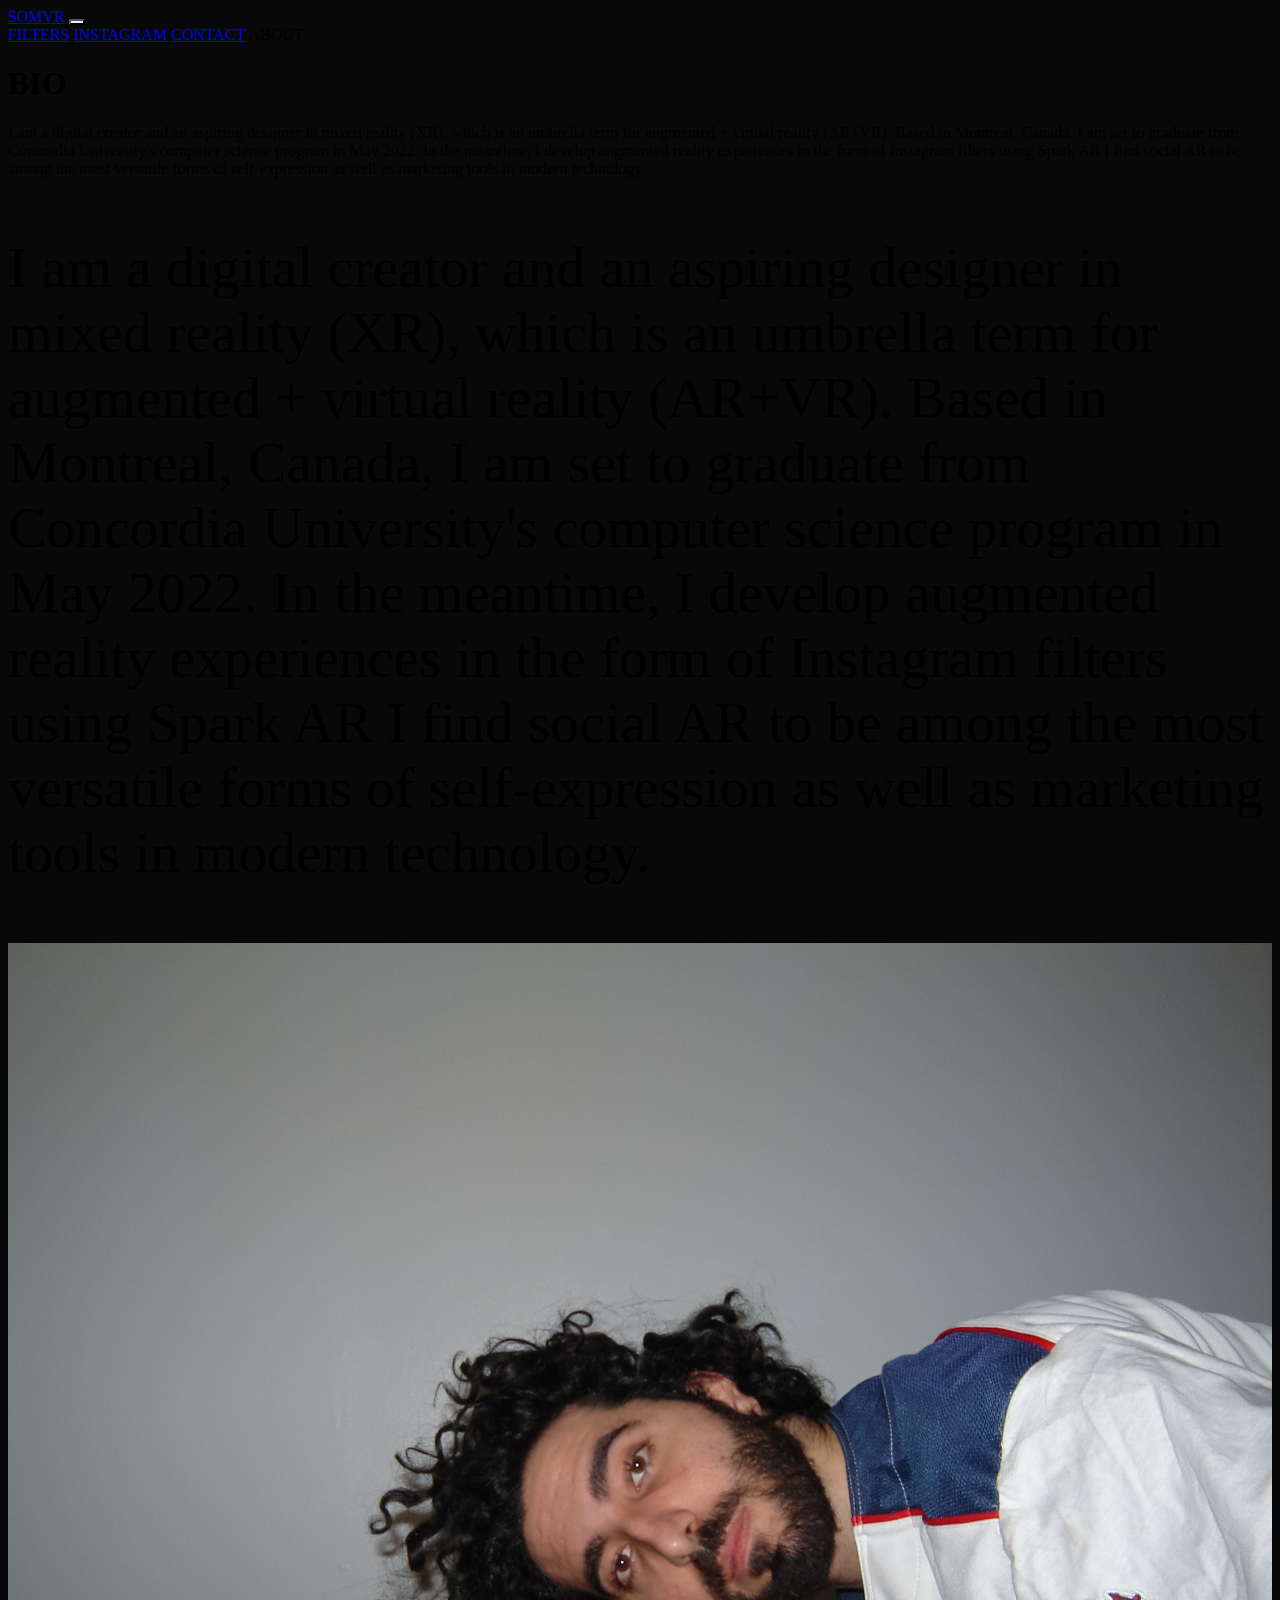
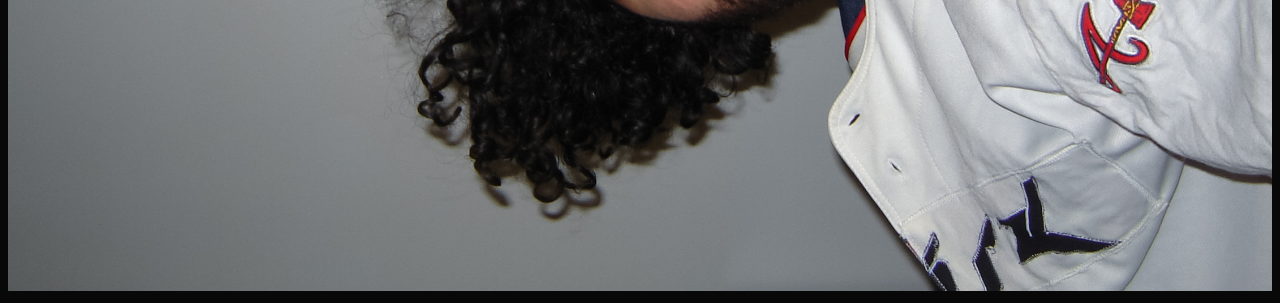
==== about.html @ fc6069d1 "Initial commit" ====
<!doctype html>
<html lang="en">
  <head>
    <!-- Required meta tags -->
    <meta charset="utf-8">
    <meta name="viewport" content="width=device-width, initial-scale=1">
   

    <!-- Bootstrap CSS -->
    <link href="https://cdn.jsdelivr.net/npm/bootstrap@5.1.3/dist/css/bootstrap.min.css" rel="stylesheet" integrity="sha384-1BmE4kWBq78iYhFldvKuhfTAU6auU8tT94WrHftjDbrCEXSU1oBoqyl2QvZ6jIW3" crossorigin="anonymous">
  
    <link rel="stylesheet" href="styles.css">
    <title>Somvr</title>
  </head>
  <body>
    
        <nav class="navbar navbar-expand-lg navbar-dark">
          <div class="container-fluid">
            <a class="navbar-brand" href="/index.html">SOMVR</a>
            <button class="navbar-toggler" type="button" data-bs-toggle="collapse" data-bs-target="#navbarNavAltMarkup" aria-controls="navbarNavAltMarkup" aria-expanded="false" aria-label="Toggle navigation">
              <span class="navbar-toggler-icon"></span>
            </button>
            <div class="collapse navbar-collapse" id="navbarNavAltMarkup">
              <div class="navbar-nav">
                <a class="nav-link active" aria-current="page" href="#">FILTERS</a>
                <a class="nav-link" href="https://www.instagram.com/somvvr/">INSTAGRAM</a>
                <a class="nav-link" href="https://mail.google.com/mail/u/0/?fs=1&tf=cm&source=mailto&to=somxr@outlook.com">CONTACT</a>
                <a class="nav-link">ABOUT</a>
              </div>
            </div>
          </div>
        </nav>

      
      <div class="container">
        <div class="row">
            <div class="col-md-6">
                <div class="row my-5">
                    <h1 class="display-1 text-white">
                      BIO
                    </h1>
                </div>
                <div class="row">
                    <p class="text-white fs-4 d-none d-sm-block fw-light">I am a digital creator and an aspiring designer in mixed reality (XR), which is an umbrella term for augmented + virtual reality (AR+VR). Based in Montreal, Canada, I am set to graduate from Concordia University's computer science program in May 2022. In the meantime, I develop augmented reality experiences in the form of Instagram filters using Spark AR I find social AR to be among the most versatile forms of self-expression as well as marketing tools in modern technology.</p>
                    <p class="text-white d-sm-none fw-light" style="font-size:4.5vw;">
                        I am a digital creator and an aspiring designer in mixed reality (XR), which is an umbrella term for augmented + virtual reality (AR+VR). Based in Montreal, Canada, I am set to graduate from Concordia University's computer science program in May 2022. In the meantime, I develop augmented reality experiences in the form of Instagram filters using Spark AR I find social AR to be among the most versatile forms of self-expression as well as marketing tools in modern technology.
                    </p>
                </div>
            </div>
            <div class="col-md-6 my-5">
                <img src="filters/profile.jpg" alt="" style="width: 100%;">
            </div>
        </div>  
        
          
              
      </div>
    

    

    <!-- Option 1: Bootstrap Bundle with Popper -->
    <script src="https://cdn.jsdelivr.net/npm/bootstrap@5.1.3/dist/js/bootstrap.bundle.min.js" integrity="sha384-ka7Sk0Gln4gmtz2MlQnikT1wXgYsOg+OMhuP+IlRH9sENBO0LRn5q+8nbTov4+1p" crossorigin="anonymous"></script>

    <script src="app.js"></script>
  </body>
</html>
---- styles.css ----
/* [class *= "col"] {
	padding: 1rem;
	background-color: skyblue;
	color: white;
	border: 2px dashed white;
} */

#filter-grid {
	overflow-x: hidden;
}

html {
	overflow-x: hidden;
}

body {
	background-color: rgb(8, 8, 8);
}

nav {
	background-color: rgb(8, 8, 8);
}

video {
	width: 100%;
	/* border-radius: 10px; */
	overflow: hidden;
}

a.btn {
	border-radius: 0px !important;
}

button {
	border-radius: 0px !important;
}

.manneq-video {
	max-width: 350px;
}

.game-vid {
	max-width: 1080px;
}

.nav li button {
	color: aliceblue !important;
}

.nav li button.active {
	color: black !important;
	background-color: white !important;
}

/* .nav-item {
	border-bottom: 3px solid white;
} */

.hvr-fade {
	display: inline-block;
	vertical-align: middle;
	-webkit-transform: perspective(1px) translateZ(0);
	transform: perspective(1px) translateZ(0);
	box-shadow: 0 0 1px rgba(0, 0, 0, 0);
	overflow: hidden;
	-webkit-transition-duration: 0.3s;
	transition-duration: 0.3s;
	-webkit-transition-property: color, background-color;
	transition-property: color, background-color;
}
.hvr-fade:hover,
.hvr-fade:focus,
.hvr-fade:active {
	background-color: #ffffffda;
	color: white;
	z-index: 2;
}
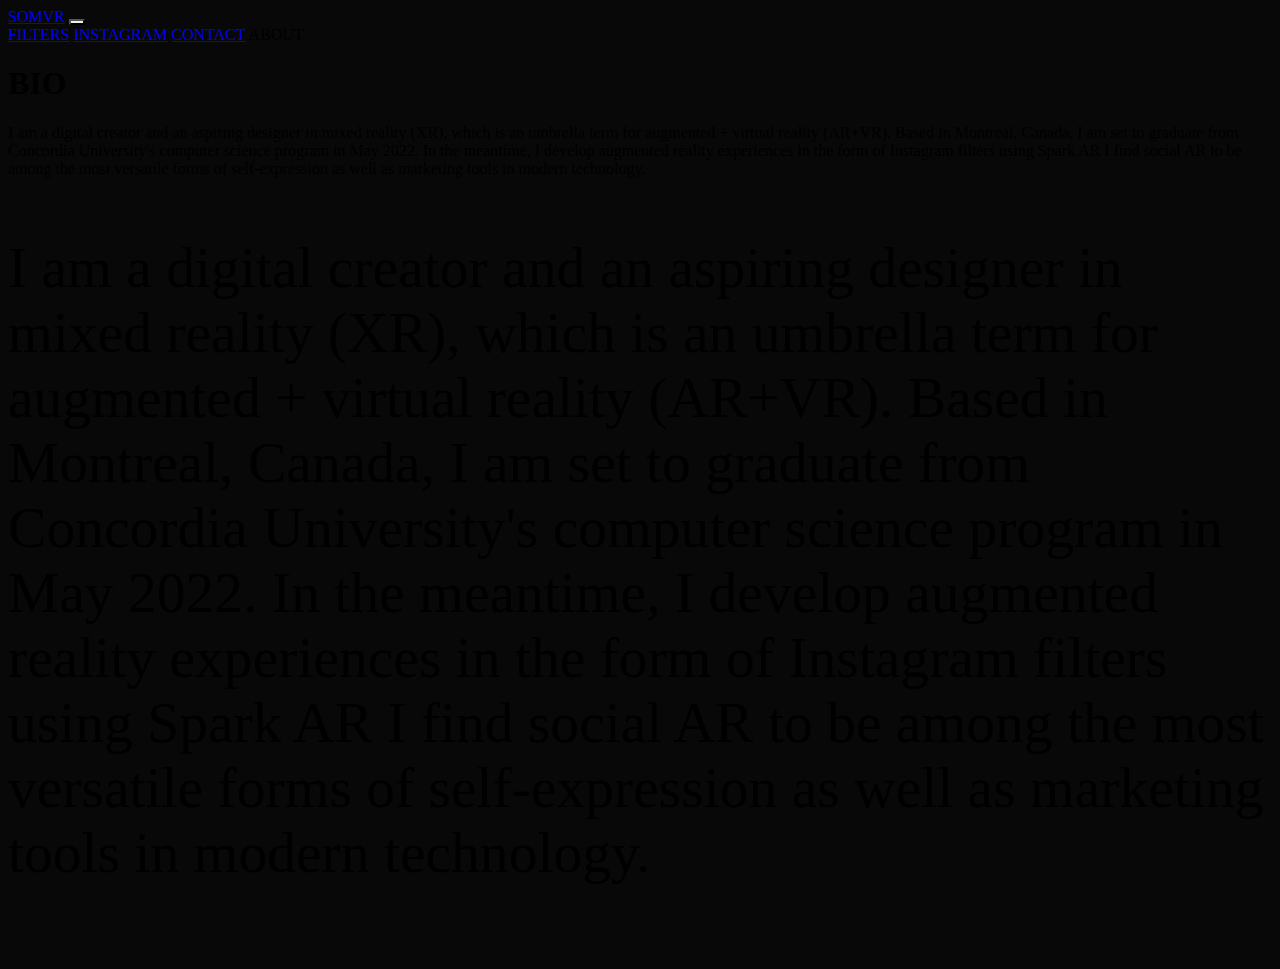
==== commit 3945e180: "fix about page photo and add @yfa link" ====
--- a/about.html
+++ b/about.html
@@ -32,7 +32,7 @@
         </nav>
 
       
-      <div class="container">
+      <div class="container  main-container">
         <div class="row">
             <div class="col-md-6">
                 <div class="row my-5">
@@ -48,7 +48,7 @@
                 </div>
             </div>
             <div class="col-md-6 my-5">
-                <img src="filters/profile.jpg" alt="" style="width: 100%;">
+                <img src="assets/profile.jpg" alt="" style="width: 100%;">
             </div>
         </div>  
         
--- a/styles.css
+++ b/styles.css
@@ -4,6 +4,11 @@
 	color: white;
 	border: 2px dashed white;
 } */
+
+.main-container {
+	max-width: 1350px !important;
+	margin: 0 auto;
+}
 
 #filter-grid {
 	overflow-x: hidden;
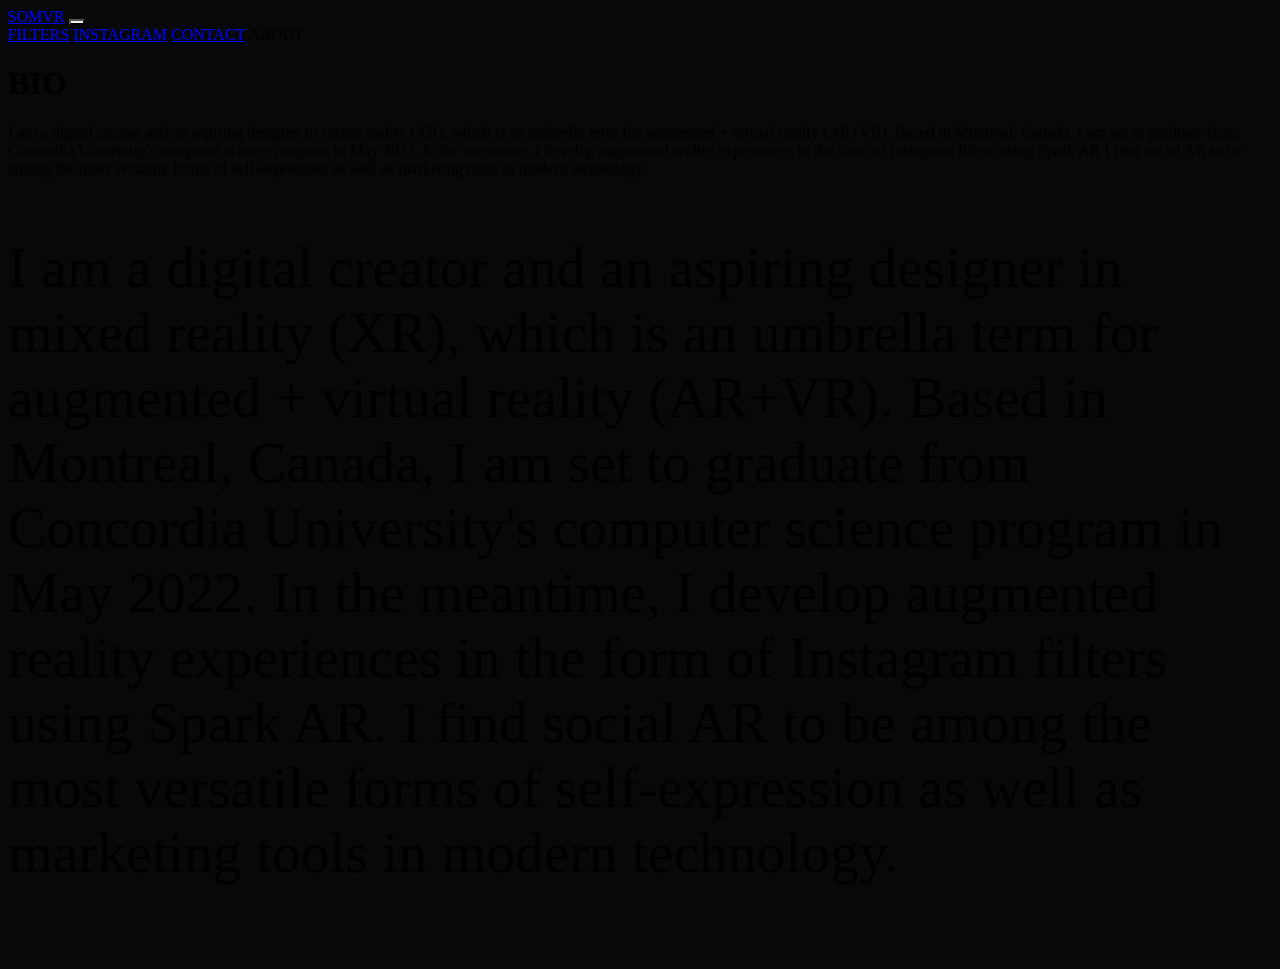
==== commit 48980ee1: "add fullstop in about page bio" ====
--- a/about.html
+++ b/about.html
@@ -43,7 +43,7 @@
                 <div class="row">
                     <p class="text-white fs-4 d-none d-sm-block fw-light">I am a digital creator and an aspiring designer in mixed reality (XR), which is an umbrella term for augmented + virtual reality (AR+VR). Based in Montreal, Canada, I am set to graduate from Concordia University's computer science program in May 2022. In the meantime, I develop augmented reality experiences in the form of Instagram filters using Spark AR I find social AR to be among the most versatile forms of self-expression as well as marketing tools in modern technology.</p>
                     <p class="text-white d-sm-none fw-light" style="font-size:4.5vw;">
-                        I am a digital creator and an aspiring designer in mixed reality (XR), which is an umbrella term for augmented + virtual reality (AR+VR). Based in Montreal, Canada, I am set to graduate from Concordia University's computer science program in May 2022. In the meantime, I develop augmented reality experiences in the form of Instagram filters using Spark AR I find social AR to be among the most versatile forms of self-expression as well as marketing tools in modern technology.
+                        I am a digital creator and an aspiring designer in mixed reality (XR), which is an umbrella term for augmented + virtual reality (AR+VR). Based in Montreal, Canada, I am set to graduate from Concordia University's computer science program in May 2022. In the meantime, I develop augmented reality experiences in the form of Instagram filters using Spark AR. I find social AR to be among the most versatile forms of self-expression as well as marketing tools in modern technology.
                     </p>
                 </div>
             </div>
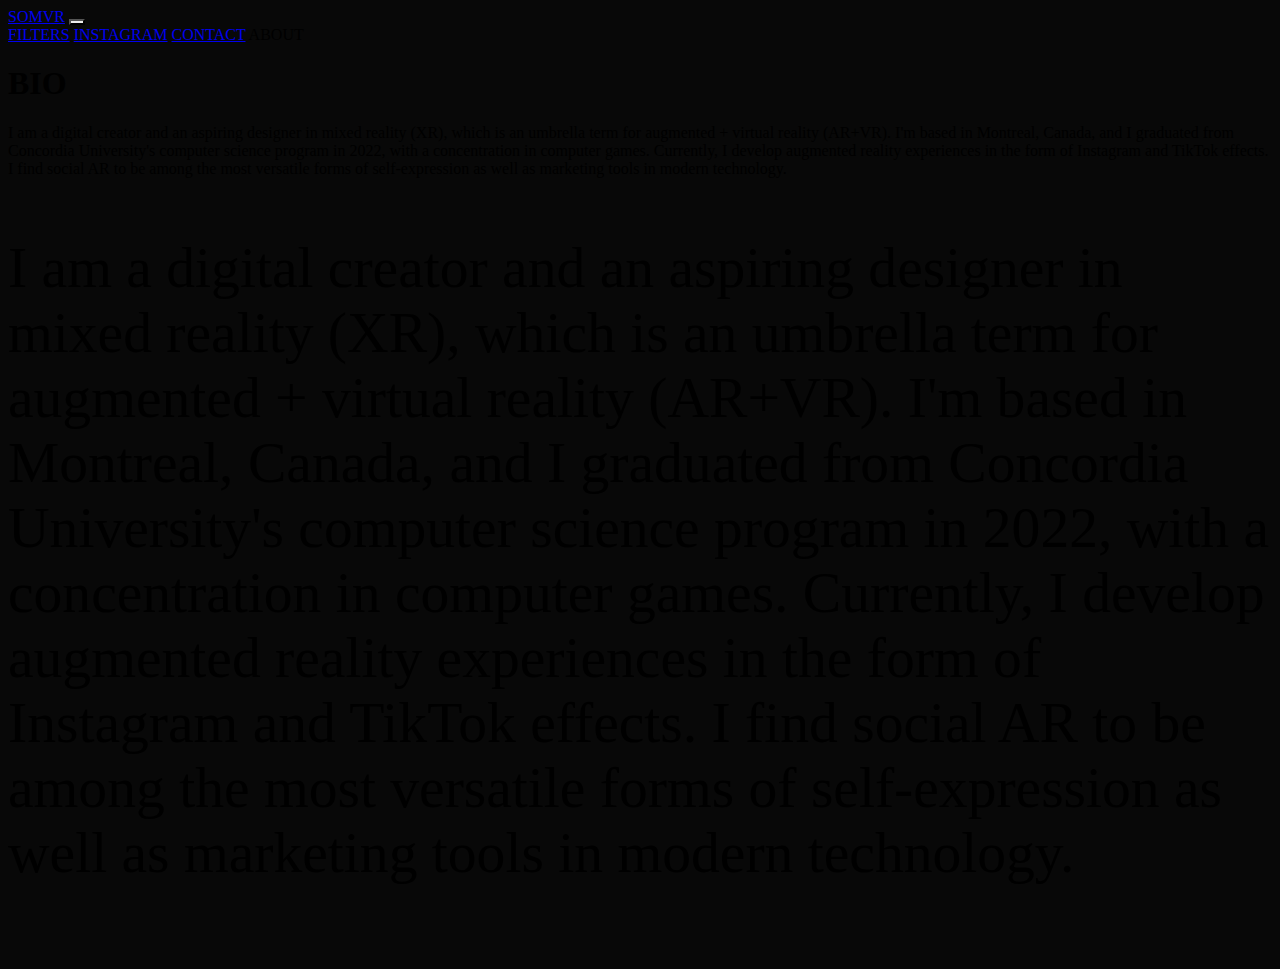
==== commit 46f77002: "add no tears project and update some old links for ModiFace job application" ====
--- a/about.html
+++ b/about.html
@@ -23,7 +23,7 @@
             <div class="collapse navbar-collapse" id="navbarNavAltMarkup">
               <div class="navbar-nav">
                 <a class="nav-link active" aria-current="page" href="#">FILTERS</a>
-                <a class="nav-link" href="https://www.instagram.com/somvvr/">INSTAGRAM</a>
+                <a class="nav-link" href="https://www.instagram.com/c1pherd/">INSTAGRAM</a>
                 <a class="nav-link" href="https://mail.google.com/mail/u/0/?fs=1&tf=cm&source=mailto&to=somxr@outlook.com">CONTACT</a>
                 <a class="nav-link">ABOUT</a>
               </div>
@@ -41,9 +41,9 @@
                     </h1>
                 </div>
                 <div class="row">
-                    <p class="text-white fs-4 d-none d-sm-block fw-light">I am a digital creator and an aspiring designer in mixed reality (XR), which is an umbrella term for augmented + virtual reality (AR+VR). Based in Montreal, Canada, I am set to graduate from Concordia University's computer science program in May 2022. In the meantime, I develop augmented reality experiences in the form of Instagram filters using Spark AR I find social AR to be among the most versatile forms of self-expression as well as marketing tools in modern technology.</p>
+                    <p class="text-white fs-4 d-none d-sm-block fw-light"> I am a digital creator and an aspiring designer in mixed reality (XR), which is an umbrella term for augmented + virtual reality (AR+VR). I'm based in Montreal, Canada, and I graduated from Concordia University's computer science program in 2022, with a concentration in computer games. Currently, I develop augmented reality experiences in the form of Instagram and TikTok effects. I find social AR to be among the most versatile forms of self-expression as well as marketing tools in modern technology.</p>
                     <p class="text-white d-sm-none fw-light" style="font-size:4.5vw;">
-                        I am a digital creator and an aspiring designer in mixed reality (XR), which is an umbrella term for augmented + virtual reality (AR+VR). Based in Montreal, Canada, I am set to graduate from Concordia University's computer science program in May 2022. In the meantime, I develop augmented reality experiences in the form of Instagram filters using Spark AR. I find social AR to be among the most versatile forms of self-expression as well as marketing tools in modern technology.
+                        I am a digital creator and an aspiring designer in mixed reality (XR), which is an umbrella term for augmented + virtual reality (AR+VR). I'm based in Montreal, Canada, and I graduated from Concordia University's computer science program in 2022, with a concentration in computer games. Currently, I develop augmented reality experiences in the form of Instagram and TikTok effects. I find social AR to be among the most versatile forms of self-expression as well as marketing tools in modern technology.
                     </p>
                 </div>
             </div>
